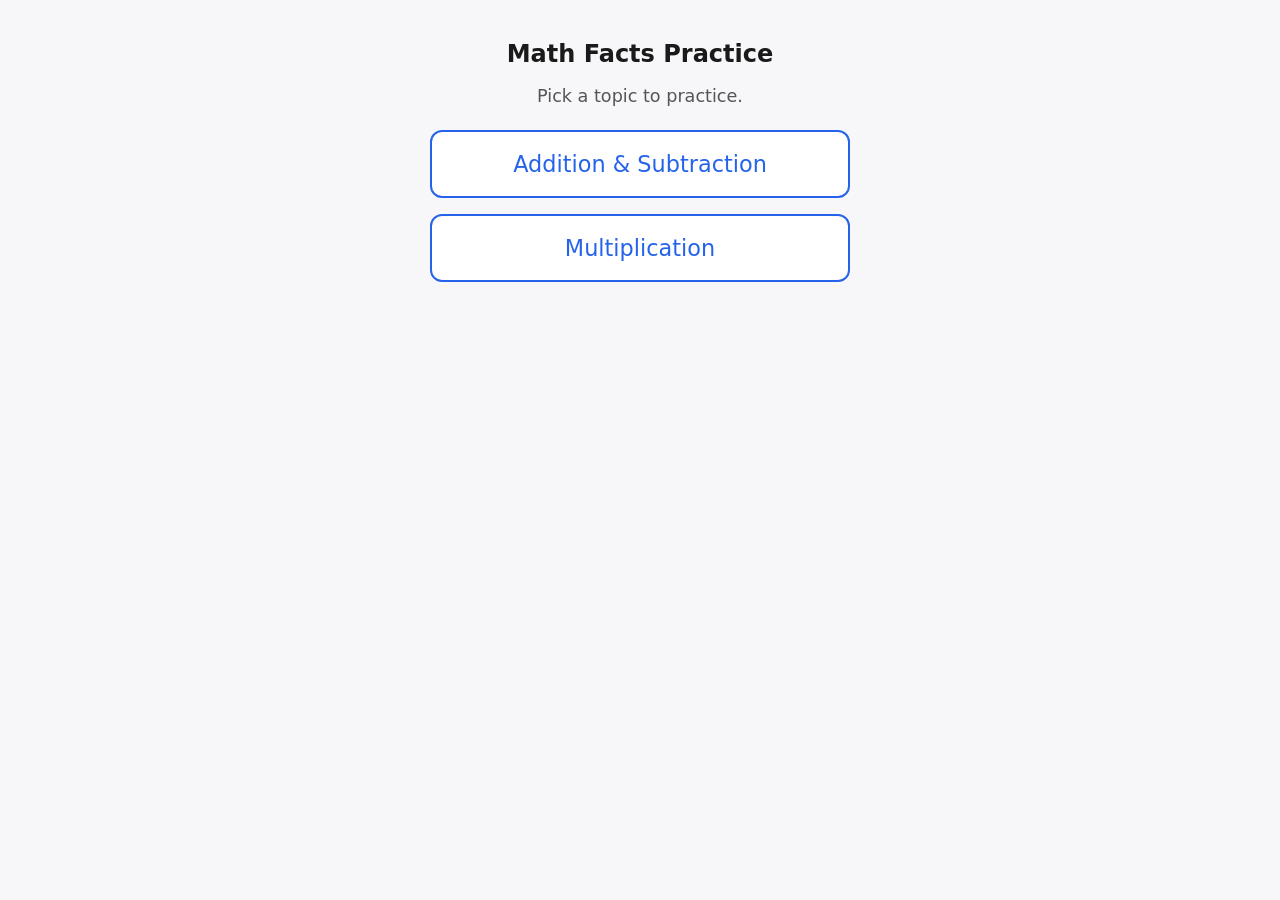
==== index.html @ 503df46b "Initial version: addition/subtraction and multiplication practice pages Co-Authored-By: Claude Sonne" ====
<!doctype html>
<html lang="en">
<head>
  <meta charset="utf-8">
  <meta name="viewport" content="width=device-width, initial-scale=1">
  <title>Math Facts Practice</title>
  <link rel="stylesheet" href="style.css">
</head>
<body>
  <div class="container">
    <h1>Math Facts Practice</h1>
    <p class="score">Pick a topic to practice.</p>
    <a class="menu-link" href="addition_subtraction.html">Addition &amp; Subtraction</a>
    <a class="menu-link" href="multiplication.html">Multiplication</a>
  </div>
</body>
</html>
---- style.css ----
:root {
  --correct-color: #1a7f37;
  --incorrect-color: #c0392b;
  --accent-color: #2563eb;
}

* {
  box-sizing: border-box;
}

body {
  font-family: -apple-system, system-ui, "Segoe UI", Roboto, sans-serif;
  margin: 0;
  padding: 1.5rem;
  background: #f7f7f9;
  color: #1a1a1a;
  display: flex;
  justify-content: center;
}

.container {
  width: 100%;
  max-width: 420px;
  text-align: center;
}

h1 {
  font-size: 1.5rem;
  margin-bottom: 0.25rem;
}

.score {
  font-size: 1.1rem;
  color: #555;
  margin-bottom: 1.5rem;
}

.problem {
  font-size: 3rem;
  font-weight: bold;
  margin: 1.5rem 0;
  min-height: 4rem;
}

#answer-form {
  display: flex;
  gap: 0.5rem;
  justify-content: center;
  margin-bottom: 1rem;
}

#answer-input {
  font-size: 2rem;
  width: 6rem;
  padding: 0.5rem;
  text-align: center;
  border: 2px solid #ccc;
  border-radius: 0.5rem;
}

#answer-input:disabled {
  background: #eee;
}

button {
  font-size: 1.25rem;
  padding: 0.6rem 1.2rem;
  border-radius: 0.5rem;
  border: none;
  background: var(--accent-color);
  color: white;
  cursor: pointer;
}

button:active {
  opacity: 0.8;
}

.feedback {
  font-size: 1.3rem;
  min-height: 2rem;
  margin: 1rem 0;
}

.feedback.correct {
  color: var(--correct-color);
}

.feedback.incorrect {
  color: var(--incorrect-color);
}

#next-button {
  background: #444;
}

.hidden {
  display: none;
}

.menu-link {
  display: block;
  font-size: 1.4rem;
  padding: 1.2rem;
  margin: 1rem 0;
  background: white;
  border: 2px solid var(--accent-color);
  border-radius: 0.75rem;
  color: var(--accent-color);
  text-decoration: none;
}

.back-link {
  display: inline-block;
  margin-top: 1.5rem;
  color: #555;
}
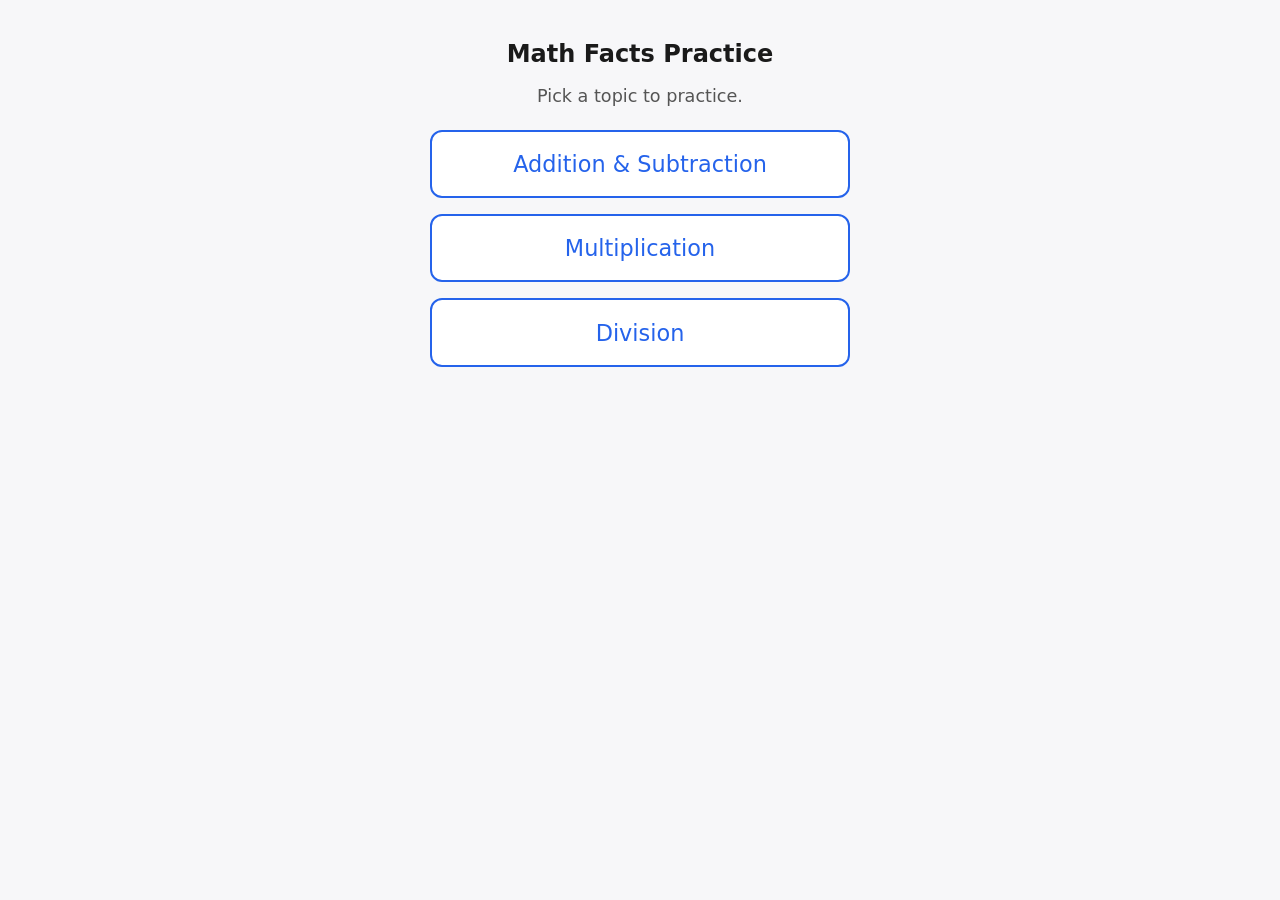
==== commit eb84283f: "Move sign-toggle button left of input; add division practice page Co-Authored-By: Claude Sonnet 5 <n" ====
--- a/index.html
+++ b/index.html
@@ -12,6 +12,7 @@
     <p class="score">Pick a topic to practice.</p>
     <a class="menu-link" href="addition_subtraction.html">Addition &amp; Subtraction</a>
     <a class="menu-link" href="multiplication.html">Multiplication</a>
+    <a class="menu-link" href="division.html">Division</a>
   </div>
 </body>
 </html>
--- a/style.css
+++ b/style.css
@@ -49,6 +49,11 @@
   margin-bottom: 1rem;
 }
 
+#sign-toggle {
+  background: #888;
+  padding: 0.6rem 0.9rem;
+}
+
 #answer-input {
   font-size: 2rem;
   width: 6rem;
@@ -91,6 +96,8 @@
 }
 
 #next-button {
+  display: block;
+  margin: 0 auto;
   background: #444;
 }
 
